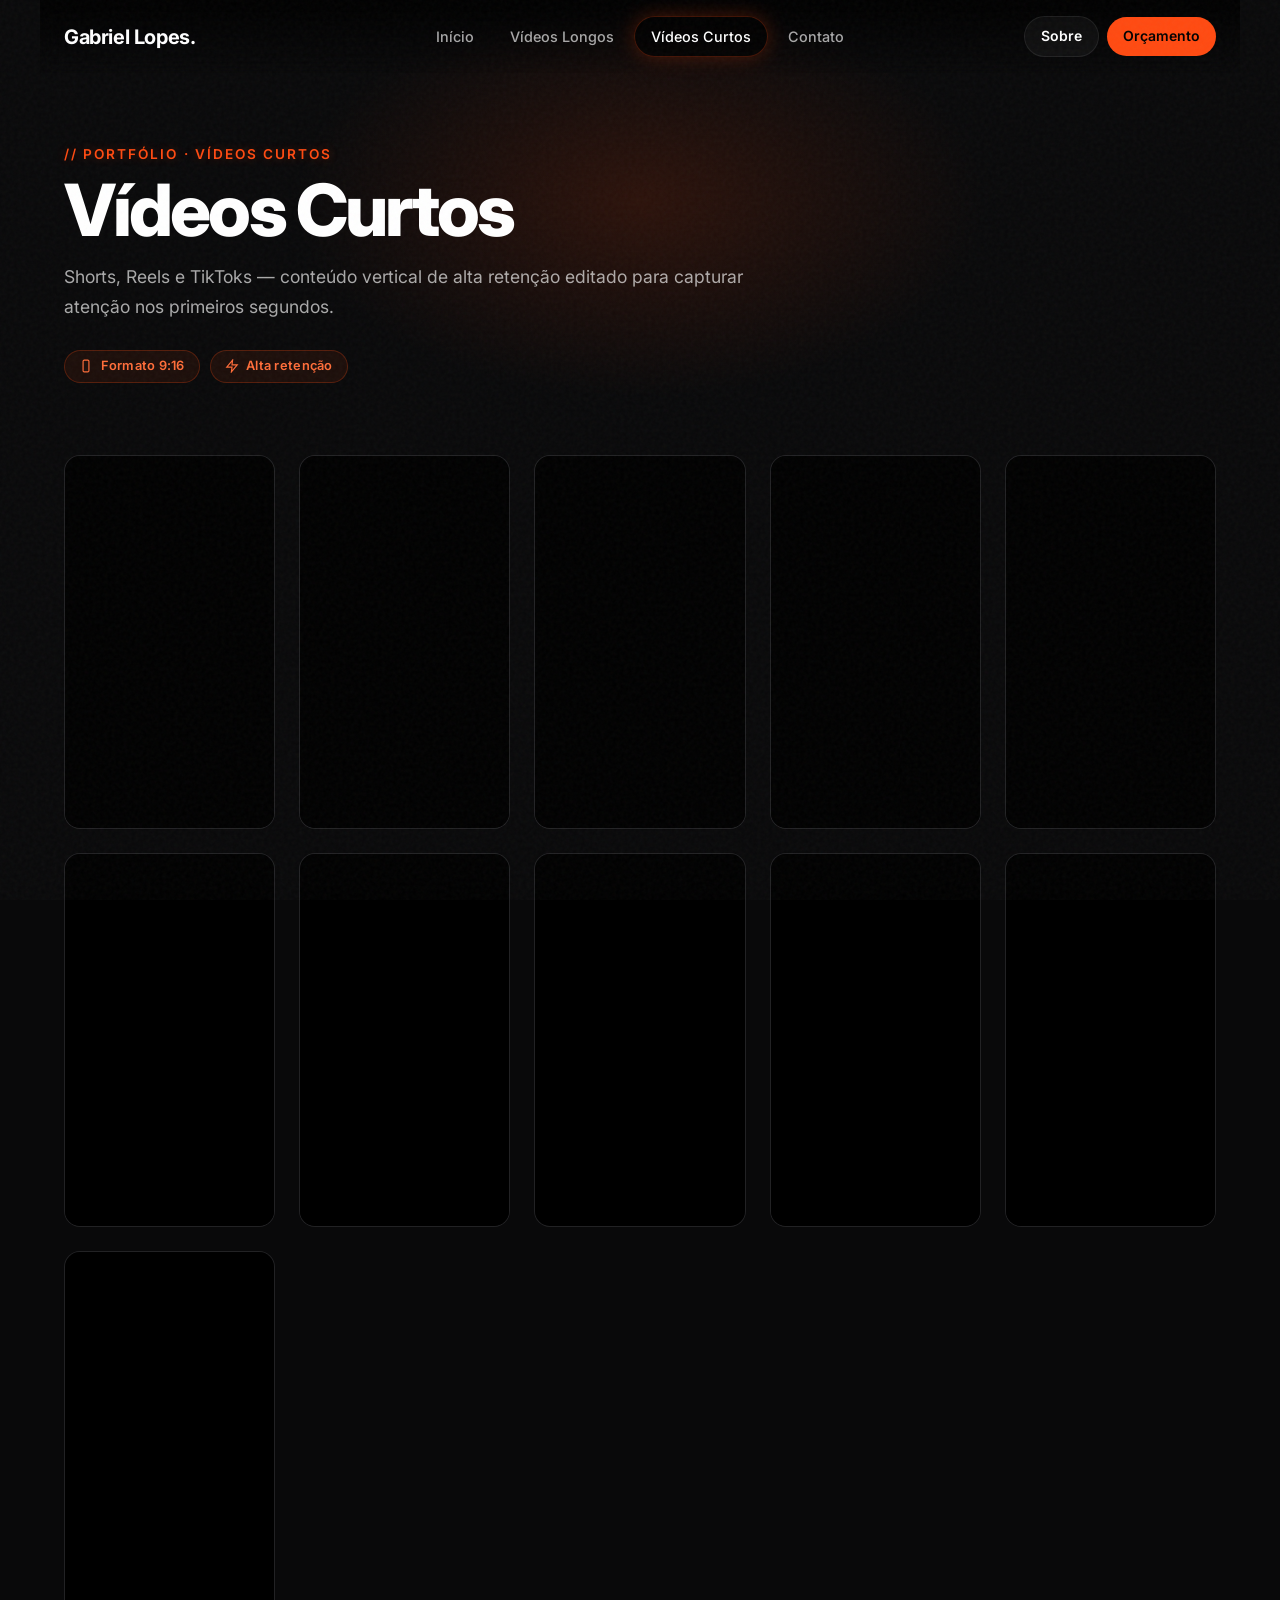
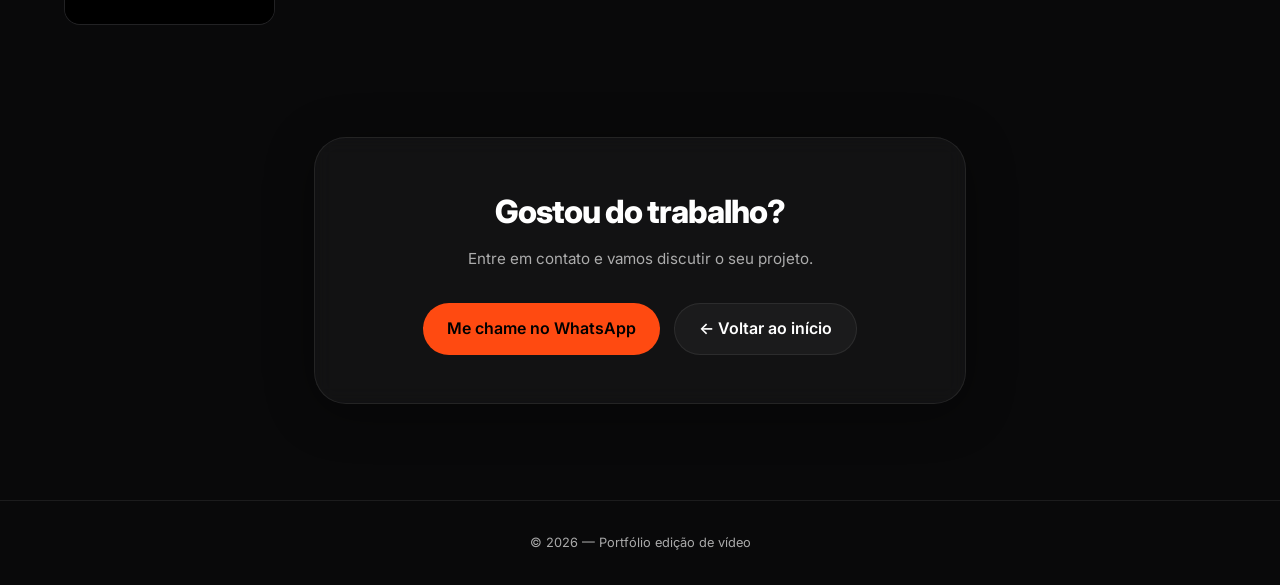
==== videos-curtos.html @ 6472b9c5 "seção vídeos curtos" ====
<!DOCTYPE html>
<html lang="pt-BR">

<head>
  <meta charset="UTF-8" />
  <meta name="viewport" content="width=device-width, initial-scale=1.0" />
  <title>Vídeos Curtos — Gabriel Lopes · Editor de Vídeo</title>
  <meta name="description"
    content="Portfólio completo de vídeos curtos (Shorts/Reels) editados por Gabriel Lopes — edição dinâmica e envolvente para redes sociais." />
  <link rel="preconnect" href="https://fonts.googleapis.com" />
  <link rel="preconnect" href="https://fonts.gstatic.com" crossorigin />
  <link href="https://fonts.googleapis.com/css2?family=Inter:wght@400;500;600;700;800&display=swap" rel="stylesheet" />
  <link rel="stylesheet" href="styles.css" />
  <link rel="stylesheet" href="pages.css" />
</head>

<body>
  <div class="noise" aria-hidden="true"></div>

  <!-- Header / Navbar -->
  <header class="header">
    <a href="index.html" class="logo">Gabriel Lopes.</a>
    <nav class="nav" aria-label="Principal">
      <a href="index.html" class="nav-link">Início</a>
      <a href="videos-longos.html" class="nav-link">Vídeos Longos</a>
      <a href="videos-curtos.html" class="nav-link nav-link--active">Vídeos Curtos</a>
      <a href="index.html#contato" class="nav-link">Contato</a>
    </nav>
    <div class="header-actions">
      <a href="index.html#contato" class="btn btn--ghost">Sobre</a>
      <a href="https://wa.link/5tj0vb" class="btn btn--primary">Orçamento</a>
    </div>
  </header>

  <main>
    <!-- Hero da Página -->
    <section class="page-hero page-hero--shorts">
      <div class="page-hero__glow page-hero__glow--shorts" aria-hidden="true"></div>
      <div class="page-hero__content">
        <p class="hero-kicker">// PORTFÓLIO · VÍDEOS CURTOS</p>
        <h1 class="page-hero__title">Vídeos Curtos</h1>
        <p class="page-hero__desc">
          Shorts, Reels e TikToks — conteúdo vertical de alta retenção editado para capturar atenção nos primeiros
          segundos.
        </p>
        <div class="page-hero__meta">
          <span class="page-meta-chip">
            <svg viewBox="0 0 24 24" width="14" height="14" fill="none" stroke="currentColor" stroke-width="2">
              <rect x="7" y="2" width="10" height="20" rx="2"></rect>
            </svg>
            Formato 9:16
          </span>
          <span class="page-meta-chip">
            <svg viewBox="0 0 24 24" width="14" height="14" fill="none" stroke="currentColor" stroke-width="2">
              <path d="M13 2L3 14h9l-1 8 10-12h-9l1-8z"></path>
            </svg>
            Alta retenção
          </span>
        </div>
      </div>
    </section>

    <!-- Grade de Shorts -->
    <section class="videos-page-section">
      <div class="videos-page-grid videos-page-grid--shorts">

        <!--
          ════════════════════════════════════════════════════════
          SUBSTITUA OS src DOS IFRAMES PELOS SEUS SHORTS REAIS
          Exemplo: https://www.youtube.com/embed/SEU_ID_AQUI
          ════════════════════════════════════════════════════════
        -->

        <!-- Short 1 -->
        <article class="vcard vcard--short">
          <div class="vcard__thumb vcard__thumb--short">
            <iframe width="634" height="1127"
              src="https://www.youtube.com/embed/33OoPb1UqK8?rel=0&modestbranding=1&controls=1"
              title="Campanha Dia Dos Namorados" frameborder="0"
              allow="accelerometer; autoplay; clipboard-write; encrypted-media; gyroscope; picture-in-picture; web-share"
              referrerpolicy="strict-origin-when-cross-origin" allowfullscreen></iframe>
            <div class="vcard__gradient"></div>
          </div>
        </article>

        <!-- Short 2 -->
        <article class="vcard vcard--short">
          <div class="vcard__thumb vcard__thumb--short">
            <iframe width="634" height="1127"
              src="https://www.youtube.com/embed/rnSALuQlTB8?rel=0&modestbranding=1&controls=1"
              title="Viagem Com Segurança" frameborder="0"
              allow="accelerometer; autoplay; clipboard-write; encrypted-media; gyroscope; picture-in-picture; web-share"
              referrerpolicy="strict-origin-when-cross-origin" allowfullscreen></iframe>
            <div class="vcard__gradient"></div>
          </div>
        </article>

        <!-- Short 3 -->
        <article class="vcard vcard--short">
          <div class="vcard__thumb vcard__thumb--short">
            <iframe width="634" height="1127"
              src="https://www.youtube.com/embed/AkIvkDGLC4o?rel=0&modestbranding=1&controls=1" title="Montando Tapioca"
              frameborder="0"
              allow="accelerometer; autoplay; clipboard-write; encrypted-media; gyroscope; picture-in-picture; web-share"
              referrerpolicy="strict-origin-when-cross-origin" allowfullscreen></iframe>
            <div class="vcard__gradient"></div>
          </div>
        </article>

        <!-- Short 4 -->
        <article class="vcard vcard--short">
          <div class="vcard__thumb vcard__thumb--short">
            <iframe width="634" height="1127"
              src="https://www.youtube.com/embed/CK3UZUAyN-g?rel=0&modestbranding=1&controls=1" title="REELS - HB"
              frameborder="0"
              allow="accelerometer; autoplay; clipboard-write; encrypted-media; gyroscope; picture-in-picture; web-share"
              referrerpolicy="strict-origin-when-cross-origin" allowfullscreen></iframe>
            <div class="vcard__gradient"></div>
          </div>
        </article>

        <!-- Short 5 -->
        <article class="vcard vcard--short">
          <div class="vcard__thumb vcard__thumb--short">
            <iframe width="634" height="1127" src="https://www.youtube.com/embed/6bjMham_AzA"
              title="Uber e 99 - portfólio" frameborder="0"
              allow="accelerometer; autoplay; clipboard-write; encrypted-media; gyroscope; picture-in-picture; web-share"
              referrerpolicy="strict-origin-when-cross-origin" allowfullscreen></iframe>
            <div class="vcard__gradient"></div>
          </div>
        </article>

        <!--Short 06-->
        <article class="vcard vcard--short">
          <div class="vcard__thumb vcard__thumb--short">
            <iframe width="634" height="1127" src="https://www.youtube.com/embed/KE_L2da-qdg"
              title="Vídeos Obrigatórios - portfólio" frameborder="0"
              allow="accelerometer; autoplay; clipboard-write; encrypted-media; gyroscope; picture-in-picture; web-share"
              referrerpolicy="strict-origin-when-cross-origin" allowfullscreen></iframe>
            <div class="vcard__gradient"></div>
          </div>
        </article>

        <article class="vcard vcard--short">
          <div class="vcard__thumb vcard__thumb--short">
            <iframe width="634" height="1127" src="https://www.youtube.com/embed/xlrZlTZY_I4"
              title="Festa Junina - portfólio" frameborder="0"
              allow="accelerometer; autoplay; clipboard-write; encrypted-media; gyroscope; picture-in-picture; web-share"
              referrerpolicy="strict-origin-when-cross-origin" allowfullscreen></iframe>
            <div class="vcard__gradient"></div>
          </div>
        </article>

        <!--Short 07-->
        <article class="vcard vcard--short">
          <div class="vcard__thumb vcard__thumb--short">
            <iframe width="634" height="1127" src="https://www.youtube.com/embed/4c6vviTc8MY"
              title="Meu Amigo Motoboy - portfólio" frameborder="0"
              allow="accelerometer; autoplay; clipboard-write; encrypted-media; gyroscope; picture-in-picture; web-share"
              referrerpolicy="strict-origin-when-cross-origin" allowfullscreen></iframe>
          </div>
        </article>

        <!--Short 08-->
        <article class="vcard vcard--short">
          <div class="vcard__thumb vcard__thumb--short">
            <iframe width="634" height="1127" src="https://www.youtube.com/embed/kzklpVsJkMQ"
              title="Anúncio marketing - 02" frameborder="0"
              allow="accelerometer; autoplay; clipboard-write; encrypted-media; gyroscope; picture-in-picture; web-share"
              referrerpolicy="strict-origin-when-cross-origin" allowfullscreen></iframe>
            <div class="vcard__gradient"></div>
          </div>
        </article>

        <!--Short 09-->
        <article class="vcard vcard--short">
          <div class="vcard__thumb vcard__thumb--short">
            <iframe width="634" height="1127" src="https://www.youtube.com/embed/nPLEi-GGhiY"
              title="Anúncio marketing - 01" frameborder="0"
              allow="accelerometer; autoplay; clipboard-write; encrypted-media; gyroscope; picture-in-picture; web-share"
              referrerpolicy="strict-origin-when-cross-origin" allowfullscreen></iframe>
            <div class="vcard__gradient"></div>
          </div>
        </article>

        <article class="vcard vcard--short">
          <div class="vcard__thumb vcard__thumb--short">
            <iframe width="634" height="1127" src="https://www.youtube.com/embed/B8zxxaygXRk"
              title="Expodireito - portfólio" frameborder="0"
              allow="accelerometer; autoplay; clipboard-write; encrypted-media; gyroscope; picture-in-picture; web-share"
              referrerpolicy="strict-origin-when-cross-origin" allowfullscreen></iframe>
            <div class="vcard__gradient"></div>
          </div>
        </article>

        <!--
          ════════════════════════════════════════
          ADICIONE MAIS SHORTS ABAIXO SEGUINDO
          O MESMO PADRÃO DO ARTIGO ACIMA
          ════════════════════════════════════════
        -->

      </div>
    </section>

    <!-- CTA rodapé da página -->
    <section class="page-cta">
      <div class="page-cta__inner glass">
        <h2 class="page-cta__title">Gostou do trabalho?</h2>
        <p class="page-cta__desc">Entre em contato e vamos discutir o seu projeto.</p>
        <div class="page-cta__actions">
          <a href="https://wa.link/5tj0vb" class="btn btn--primary btn--large">Me chame no WhatsApp</a>
          <a href="index.html" class="btn btn--ghost btn--large">← Voltar ao início</a>
        </div>
      </div>
    </section>
  </main>

  <footer class="footer">
    <span>© 2026 — Portfólio edição de vídeo</span>
  </footer>
</body>

</html>
---- styles.css ----
:root {
  --bg: #09090a;
  --bg-elevated: rgba(255, 255, 255, 0.04);
  --accent: #ff4a11;
  --accent-bright: #ff6d39;
  --accent-soft: rgba(255, 74, 17, 0.25);
  --accent-carousel: #ff4a11;
  --text: #ffffff;
  --text-muted: rgba(255, 255, 255, 0.65);
  --border: rgba(255, 255, 255, 0.08);
  --pill-bg: rgba(0, 0, 0, 0.6);
  --radius-lg: 24px;
  --radius-xl: 32px;
  --font: "Inter", system-ui, sans-serif;
}

*,
*::before,
*::after {
  box-sizing: border-box;
}

html {
  scroll-behavior: smooth;
  scroll-padding-top: 5rem;
}

body {
  margin: 0;
  min-height: 100vh;
  font-family: var(--font);
  background: var(--bg);
  color: var(--text);
  line-height: 1.6;
  -webkit-font-smoothing: antialiased;
}

.noise {
  pointer-events: none;
  position: fixed;
  inset: 0;
  opacity: 0.04;
  z-index: 9999;
  background-image: url("data:image/svg+xml,%3Csvg viewBox='0 0 256 256' xmlns='http://www.w3.org/2000/svg'%3E%3Cfilter id='n'%3E%3CfeTurbulence type='fractalNoise' baseFrequency='0.9' numOctaves='4' stitchTiles='stitch'/%3E%3C/filter%3E%3Crect width='100%25' height='100%25' filter='url(%23n)'/%3E%3C/svg%3E");
}

/* Header — grid 3 colunas: logo | nav centrado na viewport | ações */
.header {
  position: fixed;
  top: 0;
  left: 0;
  right: 0;
  z-index: 100;
  display: grid;
  grid-template-columns: 1fr auto 1fr;
  align-items: center;
  gap: 1rem;
  padding: 1rem 1.5rem;
  max-width: 1200px;
  margin: 0 auto;
  backdrop-filter: blur(12px);
  background: linear-gradient(to bottom, rgba(0, 0, 0, 0.94), transparent);
}

.header .logo {
  justify-self: start;
}

.header .nav {
  justify-self: center;
}

.header .header-actions {
  justify-self: end;
}

.logo {
  font-weight: 700;
  font-size: 1.25rem;
  letter-spacing: -0.02em;
  color: var(--text);
  text-decoration: none;
}

.nav {
  display: flex;
  align-items: center;
  gap: 0.25rem;
}

.nav-link {
  padding: 0.5rem 1rem;
  border-radius: 999px;
  font-size: 0.9rem;
  font-weight: 500;
  color: var(--text-muted);
  text-decoration: none;
  transition: color 0.2s, background 0.2s;
}

.nav-link:hover {
  color: var(--text);
}

.nav-link--active {
  color: var(--text);
  background: var(--pill-bg);
  border: 1px solid rgba(255, 74, 17, 0.25);
  box-shadow: 0 0 20px var(--accent-soft);
}

.header-actions {
  display: flex;
  align-items: center;
  gap: 0.5rem;
}

.btn {
  display: inline-flex;
  align-items: center;
  justify-content: center;
  padding: 0.5rem 1rem;
  border-radius: 999px;
  font-size: 0.875rem;
  font-weight: 600;
  text-decoration: none;
  transition: transform 0.15s, box-shadow 0.2s, background 0.2s;
  gap: 40px;
}

.btn:active {
  transform: scale(0.98);
}

.btn--ghost {
  color: var(--text);
  background: var(--bg-elevated);
  border: 1px solid var(--border);
}

.btn--ghost:hover {
  background: rgba(255, 255, 255, 0.08);
}

.btn--primary {
  color: #000000;
  background: var(--accent);
  border: none;
}

.btn--primary:hover {
  background: var(--accent-bright);
  box-shadow: 0 0 28px var(--accent-soft);
}

.btn--large {
  padding: 0.75rem 1.5rem;
  font-size: 1rem;
}

/* Hero — layout responsivo de duas colunas com projeto em destaque */
.hero {
  min-height: 85vh;
  display: flex;
  align-items: center;
  justify-content: center;
  padding: 7rem 1.5rem 4rem;
  position: relative;
  overflow: hidden;
}

.hero::before {
  content: "";
  position: absolute;
  inset: 0;
  z-index: 0;
  pointer-events: none;
  background:
    linear-gradient(
      to bottom,
      rgba(9, 9, 10, 0.6) 0%,
      rgba(9, 9, 10, 0.2) 40%,
      rgba(9, 9, 10, 0.8) 100%
    ),
    radial-gradient(
      ellipse 65% 55% at 50% 40%,
      rgba(255, 74, 17, 0.12) 0%,
      transparent 70%
    );
}

.hero-container {
  position: relative;
  z-index: 2;
  width: 100%;
  max-width: 1200px;
  display: grid;
  grid-template-columns: 1.1fr 0.9fr;
  align-items: center;
  gap: 3.5rem;
}

.hero-content {
  display: flex;
  flex-direction: column;
  align-items: flex-start;
  text-align: left;
}

.hero-kicker {
  margin: 0 0 0.5rem;
  font-size: 0.85rem;
  font-weight: 600;
  color: var(--accent);
  letter-spacing: 0.15em;
  text-transform: uppercase;
  text-shadow: 0 0 10px rgba(255, 74, 17, 0.3);
}

.hero-title {
  margin: 0;
  font-size: clamp(2.5rem, 5vw, 4rem);
  font-weight: 800;
  letter-spacing: -0.03em;
  line-height: 1.05;
  color: var(--text);
  background: linear-gradient(135deg, #ffffff 60%, #ffab8d 100%);
  -webkit-background-clip: text;
  -webkit-text-fill-color: transparent;
}

.hero-role {
  margin: 0.5rem 0 1.25rem;
  font-size: clamp(1.25rem, 2vw, 1.8rem);
  font-weight: 600;
  color: var(--accent);
  letter-spacing: -0.01em;
}

.hero-subtitle {
  margin: 0 0 2.25rem;
  font-size: clamp(0.95rem, 1.5vw, 1.15rem);
  font-weight: 400;
  color: var(--text-muted);
  line-height: 1.65;
  max-width: 32rem;
}

.hero-actions-group {
  display: flex;
  gap: 1rem;
  flex-wrap: wrap;
}

/* Card do Projeto em Destaque */
.featured-project-card {
  position: relative;
  width: 100%;
  border-radius: var(--radius-lg);
  overflow: hidden;
  background: #121214;
  border: 1px solid rgba(255, 74, 17, 0.15);
  box-shadow: 
    0 20px 40px rgba(0, 0, 0, 0.7),
    0 0 30px rgba(255, 74, 17, 0.1);
  transition: all 0.4s cubic-bezier(0.2, 1, 0.2, 1);
  display: flex;
  flex-direction: column;
}

.featured-project-card:hover {
  transform: translateY(-6px);
  border-color: rgba(255, 74, 17, 0.45);
  box-shadow: 
    0 25px 50px rgba(0, 0, 0, 0.8),
    0 0 45px rgba(255, 74, 17, 0.25);
}

.featured-badge {
  position: absolute;
  top: 1rem;
  left: 1rem;
  z-index: 5;
  background: var(--accent);
  color: #000;
  font-weight: 700;
  font-size: 0.7rem;
  padding: 0.25rem 0.6rem;
  border-radius: 4px;
  letter-spacing: 0.05em;
  text-transform: uppercase;
}

.featured-video-container {
  width: 100%;
  aspect-ratio: 16 / 9;
  background: #000;
  overflow: hidden;
}

.featured-video-container iframe {
  width: 100%;
  height: 100%;
  border: none;
  display: block;
}

.featured-overlay {
  position: absolute;
  inset: 0;
  background: transparent;
  pointer-events: none;
  z-index: 2;
}

.featured-info {
  padding: 1.25rem 1.5rem 1.5rem;
  border-top: 1px solid rgba(255, 255, 255, 0.04);
}

.featured-channel {
  font-size: 0.75rem;
  font-weight: 600;
  color: var(--accent);
  text-transform: uppercase;
  letter-spacing: 0.05em;
  display: block;
  margin-bottom: 0.35rem;
}

.featured-title {
  margin: 0 0 0.75rem;
  font-size: 1.05rem;
  font-weight: 600;
  color: #ffffff;
  line-height: 1.35;
  display: -webkit-box;
  -webkit-line-clamp: 2;
  -webkit-box-orient: vertical;
  overflow: hidden;
  text-overflow: ellipsis;
}

.featured-stats {
  display: flex;
  gap: 1.25rem;
}

.featured-stat {
  display: inline-flex;
  align-items: center;
  gap: 0.3rem;
  font-size: 0.75rem;
  color: rgba(255, 255, 255, 0.5);
  font-weight: 500;
}

.featured-stat svg {
  color: var(--accent);
}

/* Responsividade do Hero */
@media (max-width: 990px) {
  .hero-container {
    grid-template-columns: 1fr;
    gap: 3rem;
    text-align: center;
  }
  .hero-content {
    align-items: center;
    text-align: center;
  }
  .hero-subtitle {
    margin-left: auto;
    margin-right: auto;
  }
  .featured-project-card {
    max-width: 580px;
    margin: 0 auto;
  }
}

/* Reels section — início visível na primeira tela (convite a rolar) */
/* Videos section & Carousel 3D */
.videos-section {
  padding: 0 0 5rem;
  max-width: 1200px;
  margin: 0 auto;
  scroll-margin-top: 5rem;
  border-top: 1px solid rgba(255, 74, 17, 0.12);
  padding-top: 1.25rem;
}

.videos-section .section-kicker {
  color: var(--accent-carousel);
  font-weight: 600;
}

.carousel-container {
  position: relative;
  width: 100%;
  max-width: 1100px;
  height: 420px;
  margin: 2rem auto;
  perspective: 1200px;
  display: flex;
  align-items: center;
  justify-content: center;
  overflow: visible;
}

.carousel-track {
  position: relative;
  width: 100%;
  height: 100%;
  transform-style: preserve-3d;
  display: flex;
  align-items: center;
  justify-content: center;
}

.carousel-slide {
  position: absolute;
  width: 580px;
  max-width: 85%;
  aspect-ratio: 16 / 9;
  border-radius: 16px;
  overflow: hidden;
  background: #0b0b0c;
  border: 1px solid rgba(255, 255, 255, 0.08);
  box-shadow: 0 20px 40px rgba(0, 0, 0, 0.8);
  transition: transform 0.6s cubic-bezier(0.25, 1, 0.3, 1),
              opacity 0.6s cubic-bezier(0.25, 1, 0.3, 1),
              filter 0.6s cubic-bezier(0.25, 1, 0.3, 1);
  transform-style: preserve-3d;
  user-select: none;
  opacity: 0;
  pointer-events: none;
  z-index: 1;
}

/* Estado Ativo (Central) */
.carousel-slide.active {
  transform: translate3d(0, 0, 100px) rotateY(0deg) scale(1);
  opacity: 1;
  z-index: 10;
  pointer-events: auto;
  filter: brightness(1) contrast(1);
  border-color: rgba(255, 74, 17, 0.4);
  box-shadow: 
    0 25px 60px rgba(0, 0, 0, 0.9),
    0 0 50px rgba(255, 74, 17, 0.25);
}

/* Estado Anterior (Esquerda) */
.carousel-slide.prev {
  transform: translate3d(-34%, 0, -120px) rotateY(28deg) scale(0.85);
  opacity: 0.5;
  z-index: 5;
  pointer-events: auto;
  filter: brightness(0.4) contrast(0.9);
}

/* Estado Próximo (Direita) */
.carousel-slide.next {
  transform: translate3d(34%, 0, -120px) rotateY(-28deg) scale(0.85);
  opacity: 0.5;
  z-index: 5;
  pointer-events: auto;
  filter: brightness(0.4) contrast(0.9);
}

/* Muito distantes à esquerda */
.carousel-slide.far-prev {
  transform: translate3d(-60%, 0, -250px) rotateY(40deg) scale(0.7);
  opacity: 0.15;
  z-index: 2;
  filter: brightness(0.2) contrast(0.8);
}

/* Muito distantes à direita */
.carousel-slide.far-next {
  transform: translate3d(60%, 0, -250px) rotateY(-40deg) scale(0.7);
  opacity: 0.15;
  z-index: 2;
  filter: brightness(0.2) contrast(0.8);
}

/* Ocultos (fora da tela) */
.carousel-slide.hidden {
  transform: translate3d(0, 0, -400px) scale(0.5);
  opacity: 0;
  z-index: 1;
  pointer-events: none;
}

.slide-video-container {
  width: 100%;
  height: 100%;
  position: relative;
  background: #000;
}

.slide-video-container iframe {
  width: 100%;
  height: 100%;
  border: none;
  display: block;
}

/* Badge Superior Esquerdo */
.slide-badge {
  position: absolute;
  top: 1rem;
  left: 1rem;
  background: var(--accent-carousel);
  color: #000;
  font-weight: 700;
  font-size: 0.75rem;
  padding: 0.3rem 0.7rem;
  border-radius: 4px;
  z-index: 20;
  letter-spacing: 0.05em;
  text-transform: uppercase;
}

/* Camada Overlay (Intercepta cliques para mover o carrossel nos inativos) */
.slide-overlay {
  position: absolute;
  inset: 0;
  background: transparent;
  z-index: 15;
  cursor: pointer;
  transition: background-color 0.3s;
}

.carousel-slide.active .slide-overlay {
  background-color: transparent;
  pointer-events: none;
}

.carousel-slide:not(.active):hover .slide-overlay {
  background: rgba(0, 0, 0, 0.1);
}

/* Barra de informações inferiores */
.slide-info {
  position: absolute;
  bottom: 0;
  left: 0;
  right: 0;
  background: linear-gradient(to top, rgba(0, 0, 0, 0.95) 0%, rgba(0, 0, 0, 0.8) 50%, transparent 100%);
  padding: 2.5rem 1.5rem 1.25rem;
  z-index: 18;
  color: #fff;
  transition: transform 0.3s;
  pointer-events: none;
}

.slide-title {
  margin: 0 0 0.5rem 0;
  font-size: 1.1rem;
  font-weight: 600;
  letter-spacing: -0.01em;
  line-height: 1.3;
  white-space: nowrap;
  overflow: hidden;
  text-overflow: ellipsis;
  text-shadow: 0 2px 4px rgba(0, 0, 0, 0.5);
}

.slide-stats {
  display: flex;
  gap: 1.25rem;
}

.slide-stat {
  display: inline-flex;
  align-items: center;
  gap: 0.35rem;
  font-size: 0.8rem;
  color: rgba(255, 255, 255, 0.6);
  font-weight: 500;
}

.slide-stat svg {
  color: var(--accent-carousel);
  filter: drop-shadow(0 0 4px rgba(255, 74, 17, 0.4));
}

/* Controles Laterais (Setas) */
.carousel-control {
  position: absolute;
  top: 50%;
  transform: translateY(-50%);
  width: 46px;
  height: 46px;
  background: rgba(18, 18, 20, 0.8);
  border: 1px solid rgba(255, 255, 255, 0.1);
  border-radius: 8px;
  color: #fff;
  cursor: pointer;
  z-index: 25;
  display: flex;
  align-items: center;
  justify-content: center;
  transition: all 0.3s cubic-bezier(0.2, 1, 0.2, 1);
  backdrop-filter: blur(8px);
}

.carousel-control.prev {
  left: 3rem;
}

.carousel-control.next {
  right: 3rem;
}

.carousel-control:hover {
  background: rgba(255, 74, 17, 0.15);
  border-color: var(--accent-carousel);
  color: var(--accent-carousel);
  box-shadow: 0 0 15px rgba(255, 74, 17, 0.35);
  transform: translateY(-50%) scale(1.05);
}

.carousel-control:active {
  transform: translateY(-50%) scale(0.95);
}

.carousel-control svg {
  transition: transform 0.3s;
}

.carousel-control.prev:hover svg {
  transform: translateX(-2px);
}

.carousel-control.next:hover svg {
  transform: translateX(2px);
}

/* Indicadores de Pontos (Dots) */
.carousel-dots {
  display: flex;
  justify-content: center;
  gap: 0.6rem;
  margin-top: 1.5rem;
}

.carousel-dot {
  width: 8px;
  height: 8px;
  border-radius: 50%;
  background: rgba(255, 255, 255, 0.2);
  border: none;
  padding: 0;
  cursor: pointer;
  transition: all 0.3s;
}

.carousel-dot:hover {
  background: rgba(255, 255, 255, 0.5);
}

.carousel-dot.active {
  background: var(--accent-carousel);
  width: 20px;
  border-radius: 4px;
  box-shadow: 0 0 8px rgba(255, 74, 17, 0.5);
}

/* Responsividade do Carrossel */
@media (max-width: 900px) {
  .carousel-container {
    height: 340px;
  }
  .carousel-slide {
    width: 480px;
  }
  .carousel-control.prev {
    left: 1.5rem;
  }
  .carousel-control.next {
    right: 1.5rem;
  }
}

@media (max-width: 650px) {
  .carousel-container {
    height: 280px;
  }
  .carousel-slide {
    width: 380px;
  }
  .carousel-slide:not(.active) {
    display: none;
  }
  .carousel-slide.active {
    transform: translate3d(0, 0, 0) scale(1);
    box-shadow: 0 15px 35px rgba(0, 0, 0, 0.8);
  }
  .carousel-control {
    width: 38px;
    height: 38px;
  }
  .carousel-control.prev {
    left: 0.5rem;
  }
  .carousel-control.next {
    right: 0.5rem;
  }
  .slide-title {
    font-size: 0.95rem;
  }
  .slide-badge {
    top: 0.5rem;
    left: 0.5rem;
    padding: 0.2rem 0.5rem;
    font-size: 0.65rem;
  }
  .slide-info {
    padding: 1.5rem 1rem 0.75rem;
  }
}

@media (max-width: 480px) {
  .carousel-container {
    height: 220px;
  }
  .carousel-slide {
    width: 300px;
    border-radius: 10px;
  }
}

/* Contact */
.contact-section {
  padding: 2rem 1.5rem 5rem;
  max-width: 1200px;
  margin: 0 auto;
}

.contact-card {
  max-width: 560px;
  margin: 0 auto;
  padding: 2.5rem;
  border-radius: var(--radius-xl);
  text-align: center;
}

.glass {
  background: var(--bg-elevated);
  backdrop-filter: blur(10px);
  border: 1px solid var(--border);
  box-shadow: 0 8px 48px rgba(0, 0, 0, 0.35);
  display: flex;
  justify-content: center;
  align-items: center;
  flex-direction: column;
}

.contact-text {
  margin: 0 0 1.5rem;
  color: var(--text-muted);
  font-size: 0.95rem;
}

.contact-text code {
  font-size: 0.85em;
  color: var(--accent-bright);
  background: rgba(34, 197, 94, 0.12);
  padding: 0.15em 0.4em;
  border-radius: 4px;
}

.footer {
  padding: 2rem 1.5rem;
  text-align: center;
  font-size: 0.8rem;
  color: var(--text-muted);
  border-top: 1px solid var(--border);
}

@media (max-width: 768px) {
  .header {
    grid-template-columns: 1fr auto;
    grid-template-rows: auto auto;
    row-gap: 0.75rem;
  }

  .header .logo {
    grid-column: 1;
    grid-row: 1;
  }

  .header .header-actions {
    grid-column: 2;
    grid-row: 1;
    justify-self: end;
  }

  .header .nav {
    grid-column: 1 / -1;
    grid-row: 2;
    justify-self: stretch;
    justify-content: center;
    width: 100%;
    padding-top: 0.25rem;
    border-top: 1px solid var(--border);
  }

  .hero {
    min-height: min(62vh, 520px);
    padding-bottom: 1rem;
  }
}

/* ============================================================
   SEÇÃO: TODOS OS VÍDEOS — Abas + Grade
   ============================================================ */

.all-videos-section {
  padding: 3rem 1.5rem 2rem;
  max-width: 1100px;
  margin: 0 auto;
  border-top: 1px solid rgba(255, 74, 17, 0.12);
}

.all-videos-header {
  text-align: center;
  margin-bottom: 2.5rem;
}

/* Títulos de seção reutilizados */
.section-head,
.all-videos-header {
  padding: 0 1.5rem;
}

.section-kicker {
  font-size: 0.78rem;
  font-weight: 600;
  letter-spacing: 0.12em;
  text-transform: uppercase;
  color: var(--accent);
  margin: 0 0 0.5rem;
  display: flex;
  align-items: center;
  gap: 0.6rem;
}

.all-videos-header .section-kicker {
  justify-content: center;
}

.section-num {
  display: inline-flex;
  align-items: center;
  justify-content: center;
  width: 1.6em;
  height: 1.6em;
  border-radius: 4px;
  background: rgba(255, 74, 17, 0.15);
  border: 1px solid rgba(255, 74, 17, 0.3);
  font-size: 0.75em;
  font-variant-numeric: tabular-nums;
}

.section-title {
  margin: 0 0 0.65rem;
  font-size: clamp(1.6rem, 3vw, 2.2rem);
  font-weight: 800;
  letter-spacing: -0.03em;
  color: var(--text);
  line-height: 1.1;
}

.section-desc {
  margin: 0;
  font-size: 0.95rem;
  color: var(--text-muted);
  line-height: 1.6;
}

/* ---- Controles de Abas ---- */
.video-tabs {
  display: flex;
  gap: 0.5rem;
  margin-bottom: 2rem;
  background: rgba(255, 255, 255, 0.04);
  border: 1px solid var(--border);
  border-radius: 14px;
  padding: 0.35rem;
  width: fit-content;
}

.video-tab {
  display: inline-flex;
  align-items: center;
  gap: 0.5rem;
  padding: 0.55rem 1.3rem;
  border-radius: 10px;
  border: none;
  font-family: var(--font);
  font-size: 0.875rem;
  font-weight: 600;
  cursor: pointer;
  transition: all 0.25s cubic-bezier(0.2, 1, 0.2, 1);
  color: var(--text-muted);
  background: transparent;
  white-space: nowrap;
}

.video-tab svg {
  flex-shrink: 0;
  transition: color 0.25s;
}

.video-tab:hover {
  color: var(--text);
  background: rgba(255, 255, 255, 0.06);
}

.video-tab.active {
  background: var(--accent);
  color: #000;
  box-shadow: 0 0 20px rgba(255, 74, 17, 0.4);
}

.video-tab.active svg {
  color: #000;
}

/* ---- Painéis de Conteúdo ---- */
.video-panel {
  animation: fadeTabIn 0.35s cubic-bezier(0.2, 1, 0.2, 1);
}

.video-panel[hidden] {
  display: none;
}

@keyframes fadeTabIn {
  from {
    opacity: 0;
    transform: translateY(10px);
  }
  to {
    opacity: 1;
    transform: translateY(0);
  }
}

/* ---- Grade de Vídeos Longos ---- */
.videos-grid {
  display: grid;
  grid-template-columns: repeat(auto-fill, minmax(280px, 1fr));
  gap: 1.5rem;
}

/* ---- Grade de Vídeos Curtos (aspect 9/16) ---- */
.videos-grid--shorts {
  grid-template-columns: repeat(auto-fill, minmax(190px, 1fr));
  gap: 1.25rem;
}

/* ---- Card de Vídeo ---- */
.video-card {
  background: #111113;
  border: 1px solid rgba(255, 255, 255, 0.07);
  border-radius: 14px;
  overflow: hidden;
  transition: all 0.35s cubic-bezier(0.2, 1, 0.2, 1);
  cursor: default;
}

.video-card:hover {
  border-color: rgba(255, 74, 17, 0.35);
  box-shadow:
    0 12px 32px rgba(0, 0, 0, 0.6),
    0 0 24px rgba(255, 74, 17, 0.15);
  transform: translateY(-4px);
}

/* Thumb — 16:9 para vídeos longos */
.video-card__thumb {
  position: relative;
  width: 100%;
  aspect-ratio: 16 / 9;
  background: #000;
  overflow: hidden;
}

/* Thumb — 9:16 para Shorts */
.video-card__thumb--short {
  aspect-ratio: 9 / 16;
}

.video-card__thumb iframe {
  width: 100%;
  height: 100%;
  border: none;
  display: block;
  pointer-events: none; /* clique abre o link do cartão, não o iframe */
}

.video-card:hover .video-card__thumb iframe {
  pointer-events: auto; /* permite interagir após hover */
}

/* Overlay transparente no thumb */
.video-card__overlay {
  position: absolute;
  inset: 0;
  background: linear-gradient(
    to top,
    rgba(0, 0, 0, 0.55) 0%,
    transparent 50%
  );
  pointer-events: none;
  z-index: 2;
  transition: opacity 0.3s;
}

.video-card:hover .video-card__overlay {
  opacity: 0;
}

/* Badge "Short" no canto superior direito */
.video-card__format-badge {
  position: absolute;
  top: 0.6rem;
  right: 0.6rem;
  z-index: 5;
  background: var(--accent);
  color: #000;
  font-weight: 700;
  font-size: 0.65rem;
  padding: 0.2rem 0.5rem;
  border-radius: 4px;
  letter-spacing: 0.05em;
  text-transform: uppercase;
}

/* Área de informações abaixo do thumb */
.video-card__info {
  padding: 1rem 1.1rem 1.2rem;
}

.video-card__channel {
  display: block;
  font-size: 0.72rem;
  font-weight: 700;
  letter-spacing: 0.06em;
  text-transform: uppercase;
  color: var(--accent);
  margin-bottom: 0.35rem;
}

.video-card__title {
  margin: 0 0 0.6rem;
  font-size: 0.9rem;
  font-weight: 600;
  color: var(--text);
  line-height: 1.35;
  display: -webkit-box;
  -webkit-line-clamp: 2;
  -webkit-box-orient: vertical;
  overflow: hidden;
  letter-spacing: -0.01em;
}

.video-card__stats {
  display: flex;
  gap: 1rem;
}

.video-card__stat {
  display: inline-flex;
  align-items: center;
  gap: 0.3rem;
  font-size: 0.75rem;
  color: rgba(255, 255, 255, 0.45);
  font-weight: 500;
}

.video-card__stat svg {
  color: var(--accent);
  flex-shrink: 0;
}

/* Responsividade da grade */
@media (max-width: 768px) {
  .videos-grid {
    grid-template-columns: repeat(auto-fill, minmax(240px, 1fr));
    gap: 1.1rem;
  }

  .videos-grid--shorts {
    grid-template-columns: repeat(auto-fill, minmax(150px, 1fr));
    gap: 1rem;
  }

  .video-tabs {
    width: 100%;
  }

  .video-tab {
    flex: 1;
    justify-content: center;
  }
}

@media (max-width: 480px) {
  .videos-grid {
    grid-template-columns: 1fr;
  }

  .videos-grid--shorts {
    grid-template-columns: repeat(2, 1fr);
  }
}

/* ============================================================
   CONTATO
   ============================================================ */

.contact-buttons {
  display: flex;
  flex-direction: column;
  gap: 20px;
  max-width: 30vh;
  justify-content: center;
  align-items: center;
}
---- pages.css ----
/*
 * pages.css — Estilos exclusivos das páginas internas
 * (videos-longos.html / videos-curtos.html)
 * Depende de styles.css para as variáveis e componentes base.
 */

/* ============================================================
   HERO DA PÁGINA INTERNA
   ============================================================ */

.page-hero {
  position: relative;
  padding: 9rem 1.5rem 4.5rem;
  max-width: 1200px;
  margin: 0 auto;
  overflow: hidden;
}

/* Brilho de fundo laranja sutil */
.page-hero__glow {
  position: absolute;
  top: 0;
  left: 50%;
  transform: translateX(-50%);
  width: 700px;
  height: 400px;
  border-radius: 50%;
  background: radial-gradient(
    ellipse at center,
    rgba(255, 74, 17, 0.14) 0%,
    transparent 70%
  );
  pointer-events: none;
  z-index: 0;
}

.page-hero__content {
  position: relative;
  z-index: 2;
}

.page-hero__title {
  margin: 0.4rem 0 1rem;
  font-size: clamp(2.5rem, 6vw, 4.5rem);
  font-weight: 800;
  letter-spacing: -0.04em;
  line-height: 1;
  background: linear-gradient(135deg, #ffffff 55%, #ffab8d 100%);
  -webkit-background-clip: text;
  -webkit-text-fill-color: transparent;
}

.page-hero__desc {
  margin: 0 0 1.75rem;
  max-width: 46rem;
  font-size: clamp(0.95rem, 1.5vw, 1.1rem);
  color: var(--text-muted);
  line-height: 1.7;
}

/* Chips de meta-informação (16:9, Shorts, etc.) */
.page-hero__meta {
  display: flex;
  flex-wrap: wrap;
  gap: 0.6rem;
}

.page-meta-chip {
  display: inline-flex;
  align-items: center;
  gap: 0.45rem;
  padding: 0.35rem 0.9rem;
  border-radius: 999px;
  border: 1px solid rgba(255, 74, 17, 0.25);
  background: rgba(255, 74, 17, 0.08);
  font-size: 0.8rem;
  font-weight: 600;
  color: var(--accent-bright);
  letter-spacing: 0.02em;
}

/* ============================================================
   SEÇÃO PRINCIPAL — GRADE DE VÍDEOS
   ============================================================ */

.videos-page-section {
  padding: 0 1.5rem 5rem;
  max-width: 1200px;
  margin: 0 auto;
}

/* Grade para Vídeos Longos (16:9) */
.videos-page-grid {
  display: grid;
  grid-template-columns: repeat(auto-fill, minmax(320px, 1fr));
  gap: 1.75rem;
}

/* Grade para Vídeos Curtos (9:16) */
.videos-page-grid--shorts {
  grid-template-columns: repeat(auto-fill, minmax(210px, 1fr));
  gap: 1.5rem;
}

/* ============================================================
   CARD DE VÍDEO (VCARD)
   ============================================================ */

.vcard {
  background: #111113;
  border: 1px solid rgba(255, 255, 255, 0.07);
  border-radius: 16px;
  overflow: hidden;
  transition: all 0.35s cubic-bezier(0.2, 1, 0.2, 1);
}

.vcard:hover {
  border-color: rgba(255, 74, 17, 0.4);
  box-shadow:
    0 16px 40px rgba(0, 0, 0, 0.65),
    0 0 28px rgba(255, 74, 17, 0.18);
  transform: translateY(-5px);
}

/* Thumb 16:9 (padrão) */
.vcard__thumb {
  position: relative;
  width: 100%;
  aspect-ratio: 16 / 9;
  background: #000;
  overflow: hidden;
}

/* Thumb 9:16 para Shorts */
.vcard__thumb--short {
  aspect-ratio: 9 / 16;
}

/* Card de Short: thumb ocupa todo o cartão, sem espaço embaixo */
.vcard--short {
  border-radius: 16px;
  overflow: hidden;
}

.vcard--short .vcard__thumb--short {
  border-radius: 0;
}

.vcard__thumb iframe {
  width: 100%;
  height: 100%;
  border: none;
  display: block;
  pointer-events: none;
}

/* Permite interação com o iframe após hover no card */
.vcard:hover .vcard__thumb iframe {
  pointer-events: auto;
}

/* Gradiente sutil no rodapé do thumb */
.vcard__gradient {
  position: absolute;
  inset: 0;
  background: linear-gradient(to top, rgba(0,0,0,0.6) 0%, transparent 45%);
  pointer-events: none;
  z-index: 2;
  transition: opacity 0.3s;
}

.vcard:hover .vcard__gradient {
  opacity: 0;
}

/* Badge "Short" no canto superior direito */
.vcard__badge {
  position: absolute;
  top: 0.65rem;
  right: 0.65rem;
  z-index: 5;
  background: var(--accent);
  color: #000;
  font-weight: 700;
  font-size: 0.65rem;
  padding: 0.2rem 0.55rem;
  border-radius: 4px;
  letter-spacing: 0.06em;
  text-transform: uppercase;
}

/* Informações abaixo do thumb */
.vcard__info {
  padding: 1.1rem 1.25rem 1.35rem;
}

.vcard__channel {
  display: block;
  font-size: 0.72rem;
  font-weight: 700;
  letter-spacing: 0.08em;
  text-transform: uppercase;
  color: var(--accent);
  margin-bottom: 0.35rem;
}

.vcard__title {
  margin: 0 0 0.7rem;
  font-size: 0.925rem;
  font-weight: 600;
  color: var(--text);
  line-height: 1.38;
  display: -webkit-box;
  -webkit-line-clamp: 2;
  -webkit-box-orient: vertical;
  overflow: hidden;
  letter-spacing: -0.01em;
}

.vcard__stats {
  display: flex;
  gap: 1rem;
  flex-wrap: wrap;
}

.vcard__stat {
  display: inline-flex;
  align-items: center;
  gap: 0.32rem;
  font-size: 0.78rem;
  color: rgba(255, 255, 255, 0.45);
  font-weight: 500;
}

.vcard__stat svg {
  color: var(--accent);
  flex-shrink: 0;
}

/* ============================================================
   CTA RODAPÉ DA PÁGINA
   ============================================================ */

.page-cta {
  padding: 2rem 1.5rem 6rem;
  max-width: 700px;
  margin: 0 auto;
}

.page-cta__inner {
  border-radius: var(--radius-xl);
  padding: 3rem 2.5rem;
  text-align: center;
}

.page-cta__title {
  margin: 0 0 0.6rem;
  font-size: clamp(1.5rem, 3vw, 2rem);
  font-weight: 800;
  letter-spacing: -0.03em;
}

.page-cta__desc {
  margin: 0 0 2rem;
  color: var(--text-muted);
  font-size: 0.95rem;
}

.page-cta__actions {
  display: flex;
  flex-wrap: wrap;
  gap: 0.85rem;
  justify-content: center;
}

/* ============================================================
   RESPONSIVIDADE
   ============================================================ */

@media (max-width: 900px) {
  .videos-page-grid {
    grid-template-columns: repeat(auto-fill, minmax(260px, 1fr));
    gap: 1.35rem;
  }

  .videos-page-grid--shorts {
    grid-template-columns: repeat(auto-fill, minmax(180px, 1fr));
    gap: 1.1rem;
  }
}

@media (max-width: 600px) {
  .page-hero {
    padding: 8rem 1.25rem 3rem;
  }

  .videos-page-grid {
    grid-template-columns: 1fr;
  }

  .videos-page-grid--shorts {
    grid-template-columns: repeat(2, 1fr);
  }

  .page-cta__inner {
    padding: 2rem 1.5rem;
  }

  .page-cta__actions {
    flex-direction: column;
    align-items: center;
  }

  .page-cta__actions .btn {
    width: 100%;
    justify-content: center;
  }
}
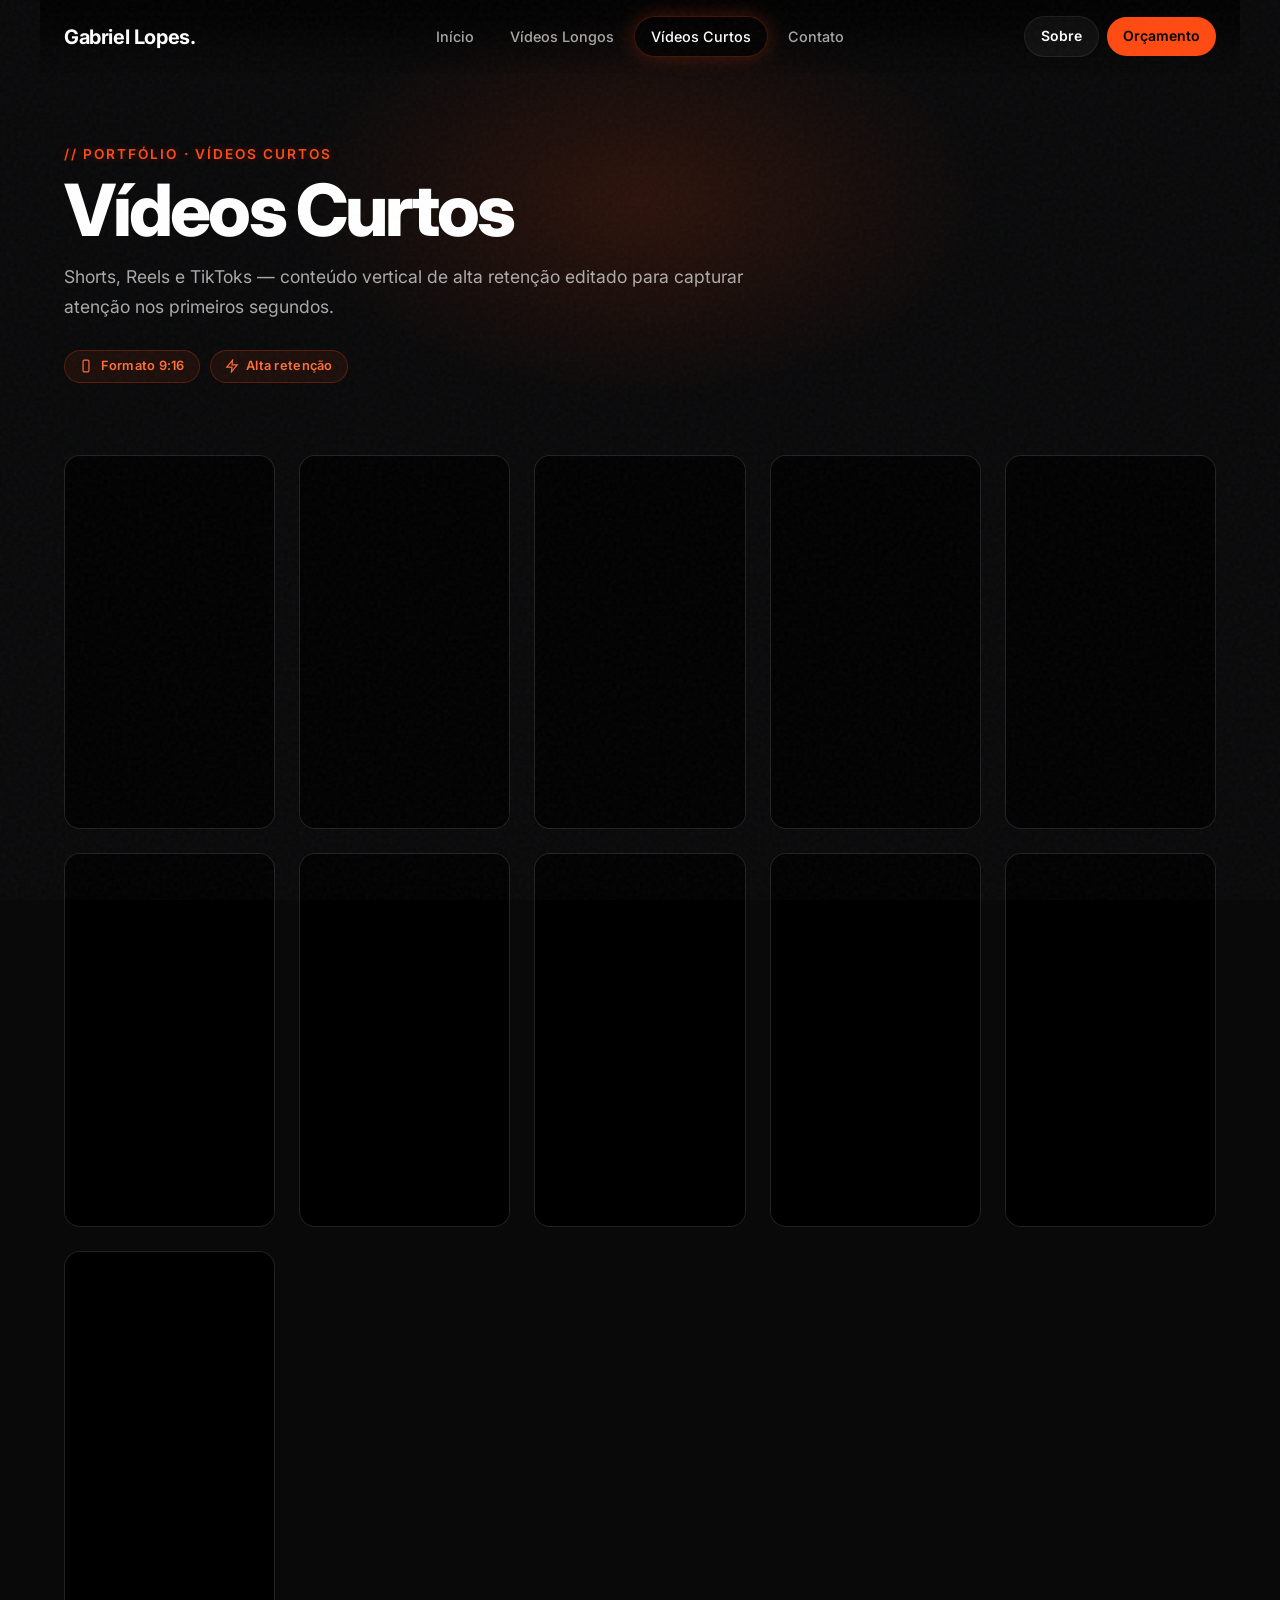
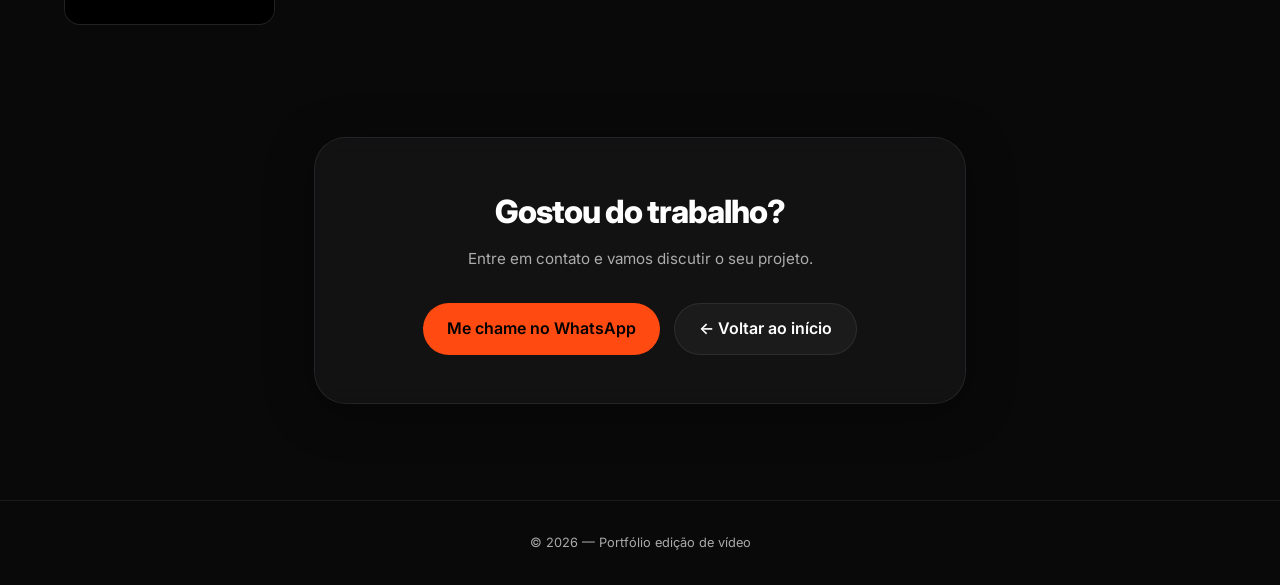
==== commit 37b06cac: "Atualização 01" ====
--- a/videos-curtos.html
+++ b/videos-curtos.html
@@ -74,10 +74,10 @@
         <!-- Short 1 -->
         <article class="vcard vcard--short">
           <div class="vcard__thumb vcard__thumb--short">
-            <iframe width="634" height="1127"
-              src="https://www.youtube.com/embed/33OoPb1UqK8?rel=0&modestbranding=1&controls=1"
+            <iframe width="560" height="315"
+              src="https://www.youtube.com/embed/33OoPb1UqK8?rel=0&modestbranding=1&controls=1&fs=1"
               title="Campanha Dia Dos Namorados" frameborder="0"
-              allow="accelerometer; autoplay; clipboard-write; encrypted-media; gyroscope; picture-in-picture; web-share"
+              allow="accelerometer; autoplay; clipboard-write; encrypted-media; gyroscope; picture-in-picture; fullscreen"
               referrerpolicy="strict-origin-when-cross-origin" allowfullscreen></iframe>
             <div class="vcard__gradient"></div>
           </div>
@@ -86,10 +86,10 @@
         <!-- Short 2 -->
         <article class="vcard vcard--short">
           <div class="vcard__thumb vcard__thumb--short">
-            <iframe width="634" height="1127"
-              src="https://www.youtube.com/embed/rnSALuQlTB8?rel=0&modestbranding=1&controls=1"
+            <iframe width="560" height="315"
+              src="https://www.youtube.com/embed/rnSALuQlTB8?rel=0&modestbranding=1&controls=1&fs=1"
               title="Viagem Com Segurança" frameborder="0"
-              allow="accelerometer; autoplay; clipboard-write; encrypted-media; gyroscope; picture-in-picture; web-share"
+              allow="accelerometer; autoplay; clipboard-write; encrypted-media; gyroscope; picture-in-picture; fullscreen"
               referrerpolicy="strict-origin-when-cross-origin" allowfullscreen></iframe>
             <div class="vcard__gradient"></div>
           </div>
@@ -98,10 +98,10 @@
         <!-- Short 3 -->
         <article class="vcard vcard--short">
           <div class="vcard__thumb vcard__thumb--short">
-            <iframe width="634" height="1127"
-              src="https://www.youtube.com/embed/AkIvkDGLC4o?rel=0&modestbranding=1&controls=1" title="Montando Tapioca"
-              frameborder="0"
-              allow="accelerometer; autoplay; clipboard-write; encrypted-media; gyroscope; picture-in-picture; web-share"
+            <iframe width="560" height="315"
+              src="https://www.youtube.com/embed/AkIvkDGLC4o?rel=0&modestbranding=1&controls=1&fs=1"
+              title="Montando Tapioca" frameborder="0"
+              allow="accelerometer; autoplay; clipboard-write; encrypted-media; gyroscope; picture-in-picture; fullscreen"
               referrerpolicy="strict-origin-when-cross-origin" allowfullscreen></iframe>
             <div class="vcard__gradient"></div>
           </div>
@@ -110,10 +110,10 @@
         <!-- Short 4 -->
         <article class="vcard vcard--short">
           <div class="vcard__thumb vcard__thumb--short">
-            <iframe width="634" height="1127"
-              src="https://www.youtube.com/embed/CK3UZUAyN-g?rel=0&modestbranding=1&controls=1" title="REELS - HB"
-              frameborder="0"
-              allow="accelerometer; autoplay; clipboard-write; encrypted-media; gyroscope; picture-in-picture; web-share"
+            <iframe width="560" height="315"
+              src="https://www.youtube.com/embed/CK3UZUAyN-g?rel=0&modestbranding=1&controls=1&fs=1"
+              title="REELS - HB" frameborder="0"
+              allow="accelerometer; autoplay; clipboard-write; encrypted-media; gyroscope; picture-in-picture; fullscreen"
               referrerpolicy="strict-origin-when-cross-origin" allowfullscreen></iframe>
             <div class="vcard__gradient"></div>
           </div>
@@ -122,72 +122,82 @@
         <!-- Short 5 -->
         <article class="vcard vcard--short">
           <div class="vcard__thumb vcard__thumb--short">
-            <iframe width="634" height="1127" src="https://www.youtube.com/embed/6bjMham_AzA"
+            <iframe width="560" height="315"
+              src="https://www.youtube.com/embed/6bjMham_AzA?rel=0&modestbranding=1&controls=1&fs=1"
               title="Uber e 99 - portfólio" frameborder="0"
-              allow="accelerometer; autoplay; clipboard-write; encrypted-media; gyroscope; picture-in-picture; web-share"
-              referrerpolicy="strict-origin-when-cross-origin" allowfullscreen></iframe>
-            <div class="vcard__gradient"></div>
-          </div>
-        </article>
-
-        <!--Short 06-->
-        <article class="vcard vcard--short">
-          <div class="vcard__thumb vcard__thumb--short">
-            <iframe width="634" height="1127" src="https://www.youtube.com/embed/KE_L2da-qdg"
+              allow="accelerometer; autoplay; clipboard-write; encrypted-media; gyroscope; picture-in-picture; fullscreen"
+              referrerpolicy="strict-origin-when-cross-origin" allowfullscreen></iframe>
+            <div class="vcard__gradient"></div>
+          </div>
+        </article>
+
+        <!-- Short 6 -->
+        <article class="vcard vcard--short">
+          <div class="vcard__thumb vcard__thumb--short">
+            <iframe width="560" height="315"
+              src="https://www.youtube.com/embed/KE_L2da-qdg?rel=0&modestbranding=1&controls=1&fs=1"
               title="Vídeos Obrigatórios - portfólio" frameborder="0"
-              allow="accelerometer; autoplay; clipboard-write; encrypted-media; gyroscope; picture-in-picture; web-share"
-              referrerpolicy="strict-origin-when-cross-origin" allowfullscreen></iframe>
-            <div class="vcard__gradient"></div>
-          </div>
-        </article>
-
-        <article class="vcard vcard--short">
-          <div class="vcard__thumb vcard__thumb--short">
-            <iframe width="634" height="1127" src="https://www.youtube.com/embed/xlrZlTZY_I4"
+              allow="accelerometer; autoplay; clipboard-write; encrypted-media; gyroscope; picture-in-picture; fullscreen"
+              referrerpolicy="strict-origin-when-cross-origin" allowfullscreen></iframe>
+            <div class="vcard__gradient"></div>
+          </div>
+        </article>
+
+        <!-- Short 7 -->
+        <article class="vcard vcard--short">
+          <div class="vcard__thumb vcard__thumb--short">
+            <iframe width="560" height="315"
+              src="https://www.youtube.com/embed/xlrZlTZY_I4?rel=0&modestbranding=1&controls=1&fs=1"
               title="Festa Junina - portfólio" frameborder="0"
-              allow="accelerometer; autoplay; clipboard-write; encrypted-media; gyroscope; picture-in-picture; web-share"
-              referrerpolicy="strict-origin-when-cross-origin" allowfullscreen></iframe>
-            <div class="vcard__gradient"></div>
-          </div>
-        </article>
-
-        <!--Short 07-->
-        <article class="vcard vcard--short">
-          <div class="vcard__thumb vcard__thumb--short">
-            <iframe width="634" height="1127" src="https://www.youtube.com/embed/4c6vviTc8MY"
+              allow="accelerometer; autoplay; clipboard-write; encrypted-media; gyroscope; picture-in-picture; fullscreen"
+              referrerpolicy="strict-origin-when-cross-origin" allowfullscreen></iframe>
+            <div class="vcard__gradient"></div>
+          </div>
+        </article>
+
+        <!-- Short 8 -->
+        <article class="vcard vcard--short">
+          <div class="vcard__thumb vcard__thumb--short">
+            <iframe width="560" height="315"
+              src="https://www.youtube.com/embed/4c6vviTc8MY?rel=0&modestbranding=1&controls=1&fs=1"
               title="Meu Amigo Motoboy - portfólio" frameborder="0"
-              allow="accelerometer; autoplay; clipboard-write; encrypted-media; gyroscope; picture-in-picture; web-share"
-              referrerpolicy="strict-origin-when-cross-origin" allowfullscreen></iframe>
-          </div>
-        </article>
-
-        <!--Short 08-->
-        <article class="vcard vcard--short">
-          <div class="vcard__thumb vcard__thumb--short">
-            <iframe width="634" height="1127" src="https://www.youtube.com/embed/kzklpVsJkMQ"
+              allow="accelerometer; autoplay; clipboard-write; encrypted-media; gyroscope; picture-in-picture; fullscreen"
+              referrerpolicy="strict-origin-when-cross-origin" allowfullscreen></iframe>
+            <div class="vcard__gradient"></div>
+          </div>
+        </article>
+
+        <!-- Short 9 -->
+        <article class="vcard vcard--short">
+          <div class="vcard__thumb vcard__thumb--short">
+            <iframe width="560" height="315"
+              src="https://www.youtube.com/embed/kzklpVsJkMQ?rel=0&modestbranding=1&controls=1&fs=1"
               title="Anúncio marketing - 02" frameborder="0"
-              allow="accelerometer; autoplay; clipboard-write; encrypted-media; gyroscope; picture-in-picture; web-share"
-              referrerpolicy="strict-origin-when-cross-origin" allowfullscreen></iframe>
-            <div class="vcard__gradient"></div>
-          </div>
-        </article>
-
-        <!--Short 09-->
-        <article class="vcard vcard--short">
-          <div class="vcard__thumb vcard__thumb--short">
-            <iframe width="634" height="1127" src="https://www.youtube.com/embed/nPLEi-GGhiY"
+              allow="accelerometer; autoplay; clipboard-write; encrypted-media; gyroscope; picture-in-picture; fullscreen"
+              referrerpolicy="strict-origin-when-cross-origin" allowfullscreen></iframe>
+            <div class="vcard__gradient"></div>
+          </div>
+        </article>
+
+        <!-- Short 10 -->
+        <article class="vcard vcard--short">
+          <div class="vcard__thumb vcard__thumb--short">
+            <iframe width="560" height="315"
+              src="https://www.youtube.com/embed/nPLEi-GGhiY?rel=0&modestbranding=1&controls=1&fs=1"
               title="Anúncio marketing - 01" frameborder="0"
-              allow="accelerometer; autoplay; clipboard-write; encrypted-media; gyroscope; picture-in-picture; web-share"
-              referrerpolicy="strict-origin-when-cross-origin" allowfullscreen></iframe>
-            <div class="vcard__gradient"></div>
-          </div>
-        </article>
-
-        <article class="vcard vcard--short">
-          <div class="vcard__thumb vcard__thumb--short">
-            <iframe width="634" height="1127" src="https://www.youtube.com/embed/B8zxxaygXRk"
+              allow="accelerometer; autoplay; clipboard-write; encrypted-media; gyroscope; picture-in-picture; fullscreen"
+              referrerpolicy="strict-origin-when-cross-origin" allowfullscreen></iframe>
+            <div class="vcard__gradient"></div>
+          </div>
+        </article>
+
+        <!-- Short 11 -->
+        <article class="vcard vcard--short">
+          <div class="vcard__thumb vcard__thumb--short">
+            <iframe width="560" height="315"
+              src="https://www.youtube.com/embed/B8zxxaygXRk?rel=0&modestbranding=1&controls=1&fs=1"
               title="Expodireito - portfólio" frameborder="0"
-              allow="accelerometer; autoplay; clipboard-write; encrypted-media; gyroscope; picture-in-picture; web-share"
+              allow="accelerometer; autoplay; clipboard-write; encrypted-media; gyroscope; picture-in-picture; fullscreen"
               referrerpolicy="strict-origin-when-cross-origin" allowfullscreen></iframe>
             <div class="vcard__gradient"></div>
           </div>
--- a/pages.css
+++ b/pages.css
@@ -147,16 +147,12 @@
 }
 
 .vcard__thumb iframe {
+  position: relative;
+  z-index: 3; /* acima do gradiente para controles sempre acessíveis */
   width: 100%;
   height: 100%;
   border: none;
   display: block;
-  pointer-events: none;
-}
-
-/* Permite interação com o iframe após hover no card */
-.vcard:hover .vcard__thumb iframe {
-  pointer-events: auto;
 }
 
 /* Gradiente sutil no rodapé do thumb */
@@ -171,6 +167,7 @@
 
 .vcard:hover .vcard__gradient {
   opacity: 0;
+  pointer-events: none; /* garante que não bloqueia cliques no player */
 }
 
 /* Badge "Short" no canto superior direito */
